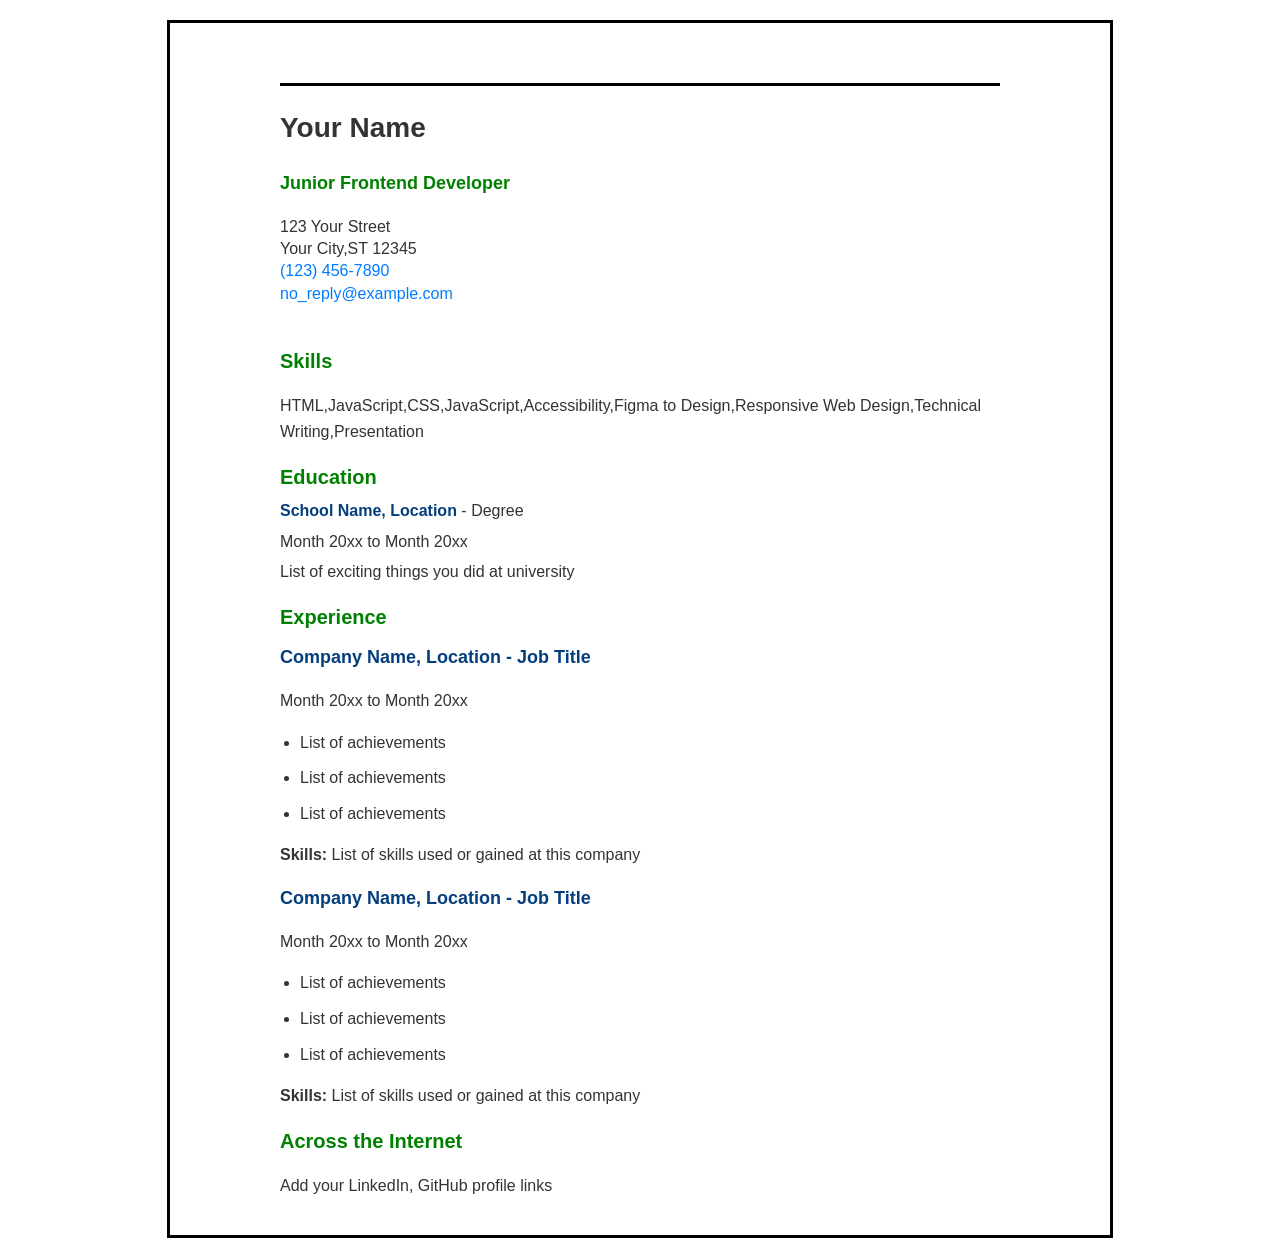
==== cv.html @ 57032c73 "HTML / CSS CV FINAL FILE" ====
<html lang="en">
    <link rel="stylesheet" href="styles.css">
<head>
    <meta charset="UTF-8">
    <meta name="viewport" content="width=device-width, initial-scale=1.0">
    <meta name="description" content="Junior Frontend Developer CV showcasing skills, education, and experience.">
    <meta name="keywords" content="Frontend Developer, HTML, CSS, JavaScript, Accessibility, CV">
    <meta name="author" content="Your Name">

    <meta property="og:title" content="Junior Frontend Developer CV">
    <meta property="og:description" content="Explore my CV for skills, education, and experience in frontend development.">
    <meta property="og:type" content="website">
    <meta property="og:url" content="https://yourcvpage.com">
    <meta property="og:image" content="https://yourcvpage.com/preview.png">

    <title>Junior Frontend Developer CV</title>
    <link rel="icon" href="favicon.ico" type="image/x-icon">
</head>
<body>
    <div class="page-container">
    <header>
        <h1>Your Name</h1>
        <p><strong>Junior Frontend Developer</strong></p>
        <address>
            123 Your Street<br>
            Your City,ST 12345<br>
            <a href="tel:+1234567890">(123) 456-7890</a><br>
            <a href="mailto:no_reply@example.com">no_reply@example.com</a>
        </address>
    </header>

    <main>
        <section id="skills">
            <h2>Skills</h2>
           <p>
            HTML,JavaScript,CSS,JavaScript,Accessibility,Figma to Design,Responsive Web Design,Technical Writing,Presentation
           </p>
        </section>

        <section id="education">
            <h2>Education</h2>
            <p><strong>School Name, Location</strong> - Degree</p>
            <p>Month 20xx to Month 20xx</p>
            <p>List of exciting things you did at university</p>
        </section>

        <section id="experience">
            <h2>Experience</h2>

            <article>
                <h3>Company Name, Location - Job Title</h3>
                <p>Month 20xx to Month 20xx</p>
                <ul>
                    <li>List of achievements</li>
                    <li>List of achievements</li>
                    <li>List of achievements</li>
                </ul>
                <p><strong>Skills:</strong> List of skills used or gained at this company</p>
            </article>

            <article>
                <h3>Company Name, Location - Job Title</h3>
                <p>Month 20xx to Month 20xx</p>
                <ul>
                    <li>List of achievements</li>
                    <li>List of achievements</li>
                    <li>List of achievements</li>
                </ul>
                <p><strong>Skills:</strong> List of skills used or gained at this company</p>
            </article>
        </section>

        <section id="internet">
            <h2>Across the Internet</h2>
            <p>Add your LinkedIn, GitHub profile links</p>
        </section>
    </main>
</div>
</body>
</html>
---- styles.css ----
body {
    font-family: Arial, sans-serif;
    margin: 0;
    padding: 0;
    background-color: #ffffff;
    color: #333;
    line-height: 1.6;
}

.page-container {
    margin: 20px auto; 
    padding: 20px; 
    width: 90%; 
    max-width: 900px; 
    border: 3px solid #000; 
    border-radius: 0px; 
    background-color: #fff; 
}
/* Header Section */
header {
    text-align: left;
    margin: 40px 0;
    padding-top: 20px; 
    width: 80%; 
    margin-left: auto;
    margin-right: auto;
    border-top: 3px solid #000; 
    
}

header h1 {
    margin: 0;
    margin-left: 0px;
    font-size: 28px;
    font-weight: bold;
}

header p {
    font-size: 18px;
    color: #008000; 
}

address {
    font-style: normal;
    line-height: 1.4;
}

/* Section Titles */
h2 {
    font-size: 20px;
    margin-bottom: 0px;
    color: #008000;
    padding-bottom: 0px;
}

/* Content Sections */
section {
    margin: 0px auto;
    padding: 0px 0px;
    width: 80%;
    max-width: 800px;
}

section ul {
    list-style: disc;
    padding: 0;
    padding-left: 20px;
}

section ul li {
    margin: 10px 0;
}

/* Skills Section */
#skills {
    margin-bottom: 0px;
}

/* Education Section */
#education p {
    margin: 5px 0;
}

#education strong {
    color: #043e7d; 
}

/* Experience Section */
#experience h3 {
    font-size: 18px;
    margin: 10px 0;
    color: #043e7d; 
}



/* Links */
a {
    color: #007bff;
    text-decoration: none;
}
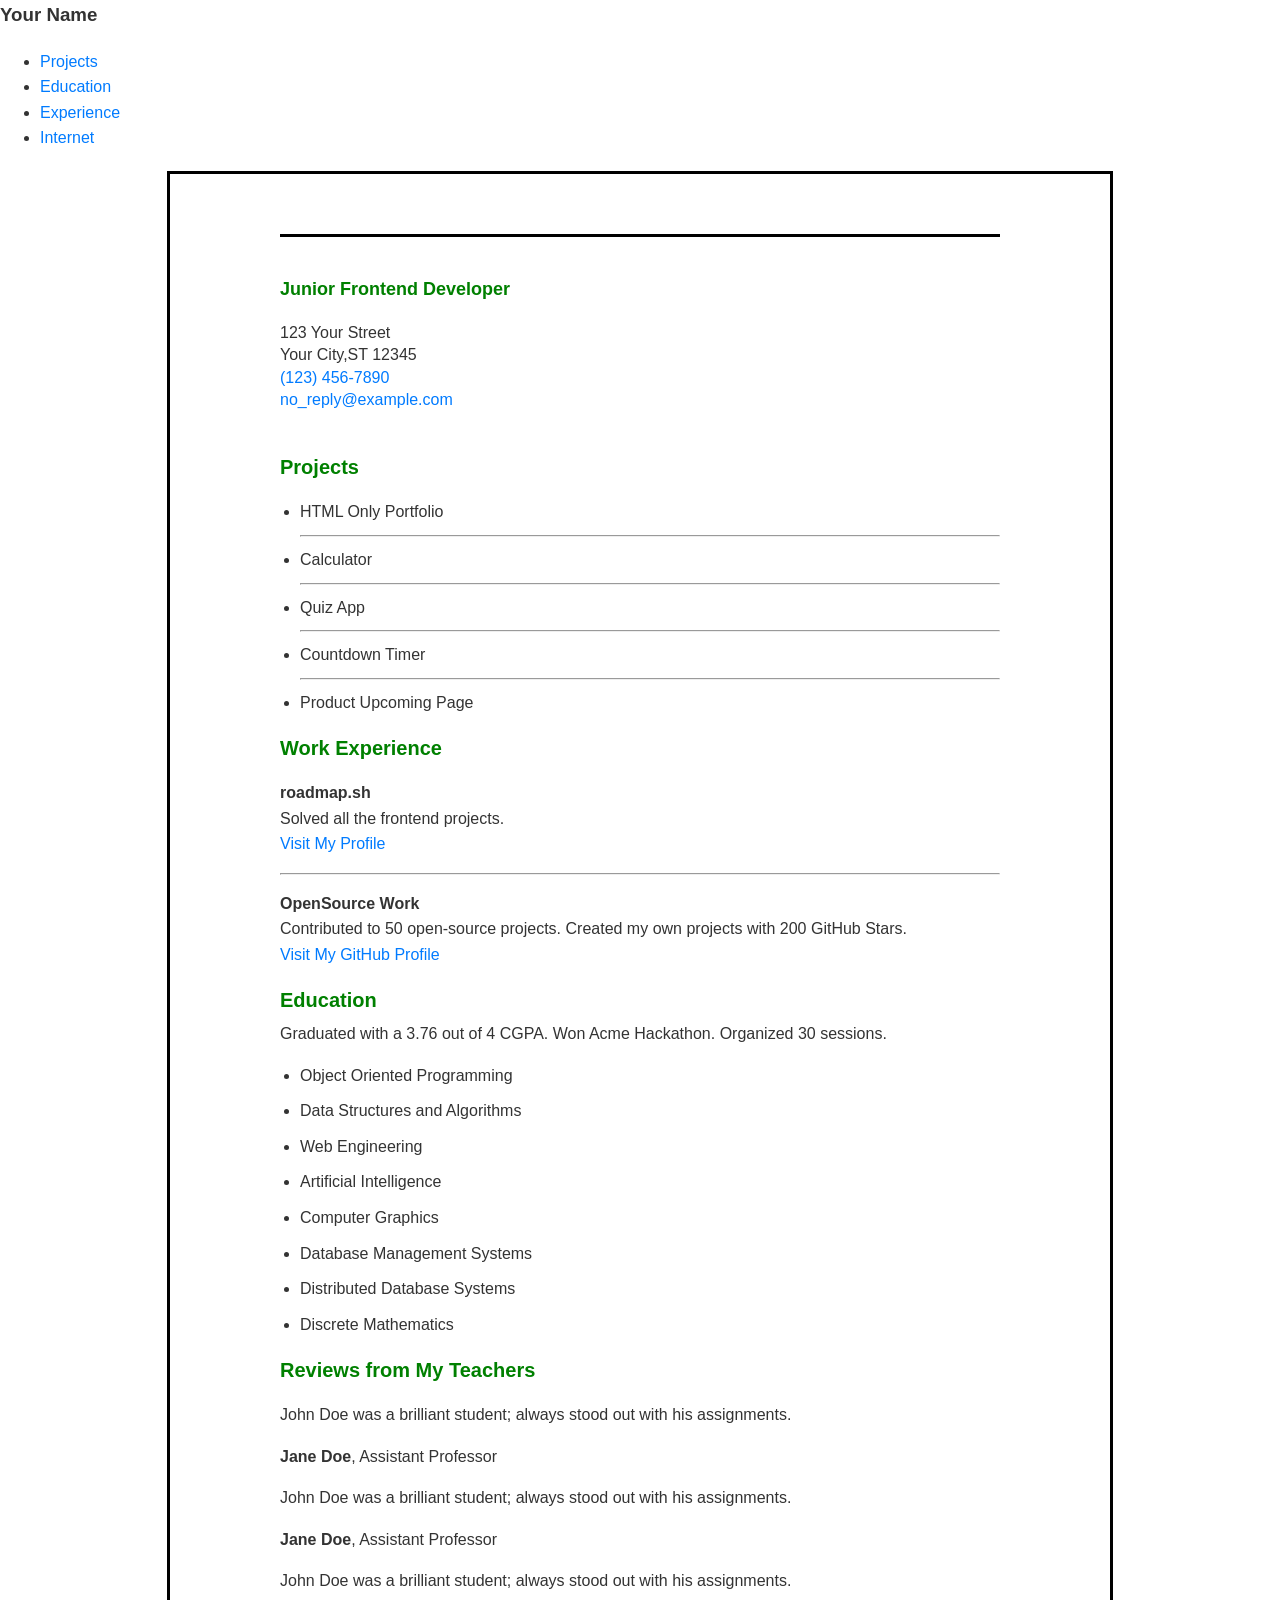
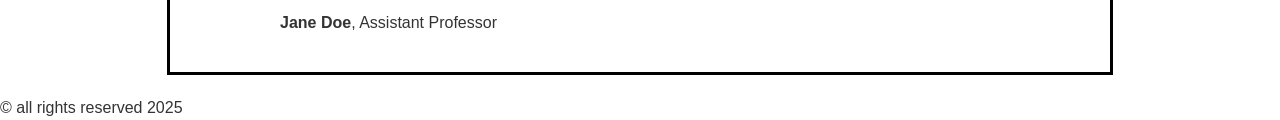
==== commit bb84cc08: "Update cv.html with responsive design features" ====
--- a/cv.html
+++ b/cv.html
@@ -1,6 +1,9 @@
 <html lang="en">
     <link rel="stylesheet" href="styles.css">
 <head>
+    <link rel="preconnect" href="https://fonts.googleapis.com">
+<link rel="preconnect" href="https://fonts.gstatic.com" crossorigin>
+<link href="https://fonts.googleapis.com/css2?family=DM+Serif+Text:ital@0;1&display=swap" rel="stylesheet">
     <meta charset="UTF-8">
     <meta name="viewport" content="width=device-width, initial-scale=1.0">
     <meta name="description" content="Junior Frontend Developer CV showcasing skills, education, and experience.">
@@ -17,9 +20,24 @@
     <link rel="icon" href="favicon.ico" type="image/x-icon">
 </head>
 <body>
+    <!-- <div class="dark-mode-switch">
+        <input type="checkbox" id="dark-mode-toggle">
+        <label for="dark-mode-toggle">🌙</label>
+    </div> -->
+    <nav>
+        <div class="name">
+            <h3>Your Name</h3>
+        </div>
+        <ul>
+            <li><a href="#projects">Projects</a></li>
+            <li><a href="#education">Education</a></li>
+            <li><a href="#experience">Experience</a></li>
+            <li><a href="#internet">Internet</a></li>
+        </ul>
+    </nav>
+
     <div class="page-container">
     <header>
-        <h1>Your Name</h1>
         <p><strong>Junior Frontend Developer</strong></p>
         <address>
             123 Your Street<br>
@@ -28,53 +46,71 @@
             <a href="mailto:no_reply@example.com">no_reply@example.com</a>
         </address>
     </header>
+<main>
+    <div class="container">
+       
+        <div class="grid">
+            <section id="projects" class="section">
+                <h2>Projects</h2>
+                <ul>
+                    <li>HTML Only Portfolio</li>
+                    <hr>
+                    <li>Calculator</li>
+                    <hr>
+                    <li>Quiz App</li>
+                    <hr>
+                    <li>Countdown Timer</li>
+                    <hr>
+                    <li>Product Upcoming Page</li>
+                </ul>
+            </section>
+            <section id="experience" class="section">
+                <h2>Work Experience</h2>
+                <p><strong>roadmap.sh</strong><br> Solved all the frontend projects.<br> 
+                    <a href="#">Visit My Profile</a></p>
+                   <hr>
+                <p><strong>OpenSource Work</strong><br> Contributed to 50 open-source projects. Created my own projects with 200 GitHub Stars.<br>
+                     <a href="#">Visit My GitHub Profile</a></p>
+                    
+            </section>
 
-    <main>
-        <section id="skills">
-            <h2>Skills</h2>
-           <p>
-            HTML,JavaScript,CSS,JavaScript,Accessibility,Figma to Design,Responsive Web Design,Technical Writing,Presentation
-           </p>
+            <section id="education" class="section">
+                <h2>Education</h2>
+                <p>Graduated with a 3.76 out of 4 CGPA. Won Acme Hackathon. Organized 30 sessions.</p>
+                <ul>
+                    <li>Object Oriented Programming</li>
+                    <li>Data Structures and Algorithms</li>
+                    <li>Web Engineering</li>
+                    <li>Artificial Intelligence</li>
+                    <li>Computer Graphics</li>
+                    <li>Database Management Systems</li>
+                    <li>Distributed Database Systems</li>
+                    <li>Discrete Mathematics</li>
+                </ul>
+            </section>
+        </div>
+    </main>
+        <section id="reviews" class="section">
+            <h2>Reviews from My Teachers</h2>
+            <div class="reviews">
+            <div class="review">
+                <p>John Doe was a brilliant student; always stood out with his assignments.</p>
+                <p><strong>Jane Doe</strong>, Assistant Professor</p>
+            </div>
+            <div class="review">
+                <p>John Doe was a brilliant student; always stood out with his assignments.</p>
+                <p><strong>Jane Doe</strong>, Assistant Professor</p>
+            </div>
+            <div class="review">
+                <p>John Doe was a brilliant student; always stood out with his assignments.</p>
+                <p><strong>Jane Doe</strong>, Assistant Professor</p>
+            </div>
         </section>
-
-        <section id="education">
-            <h2>Education</h2>
-            <p><strong>School Name, Location</strong> - Degree</p>
-            <p>Month 20xx to Month 20xx</p>
-            <p>List of exciting things you did at university</p>
-        </section>
-
-        <section id="experience">
-            <h2>Experience</h2>
-
-            <article>
-                <h3>Company Name, Location - Job Title</h3>
-                <p>Month 20xx to Month 20xx</p>
-                <ul>
-                    <li>List of achievements</li>
-                    <li>List of achievements</li>
-                    <li>List of achievements</li>
-                </ul>
-                <p><strong>Skills:</strong> List of skills used or gained at this company</p>
-            </article>
-
-            <article>
-                <h3>Company Name, Location - Job Title</h3>
-                <p>Month 20xx to Month 20xx</p>
-                <ul>
-                    <li>List of achievements</li>
-                    <li>List of achievements</li>
-                    <li>List of achievements</li>
-                </ul>
-                <p><strong>Skills:</strong> List of skills used or gained at this company</p>
-            </article>
-        </section>
-
-        <section id="internet">
-            <h2>Across the Internet</h2>
-            <p>Add your LinkedIn, GitHub profile links</p>
-        </section>
-    </main>
-</div>
-</body>
+    </div>
+    </div>
+    <footer>&copy all rights reserved 2025</footer>
+        
+    </div>
+    
+    </body>
 </html>
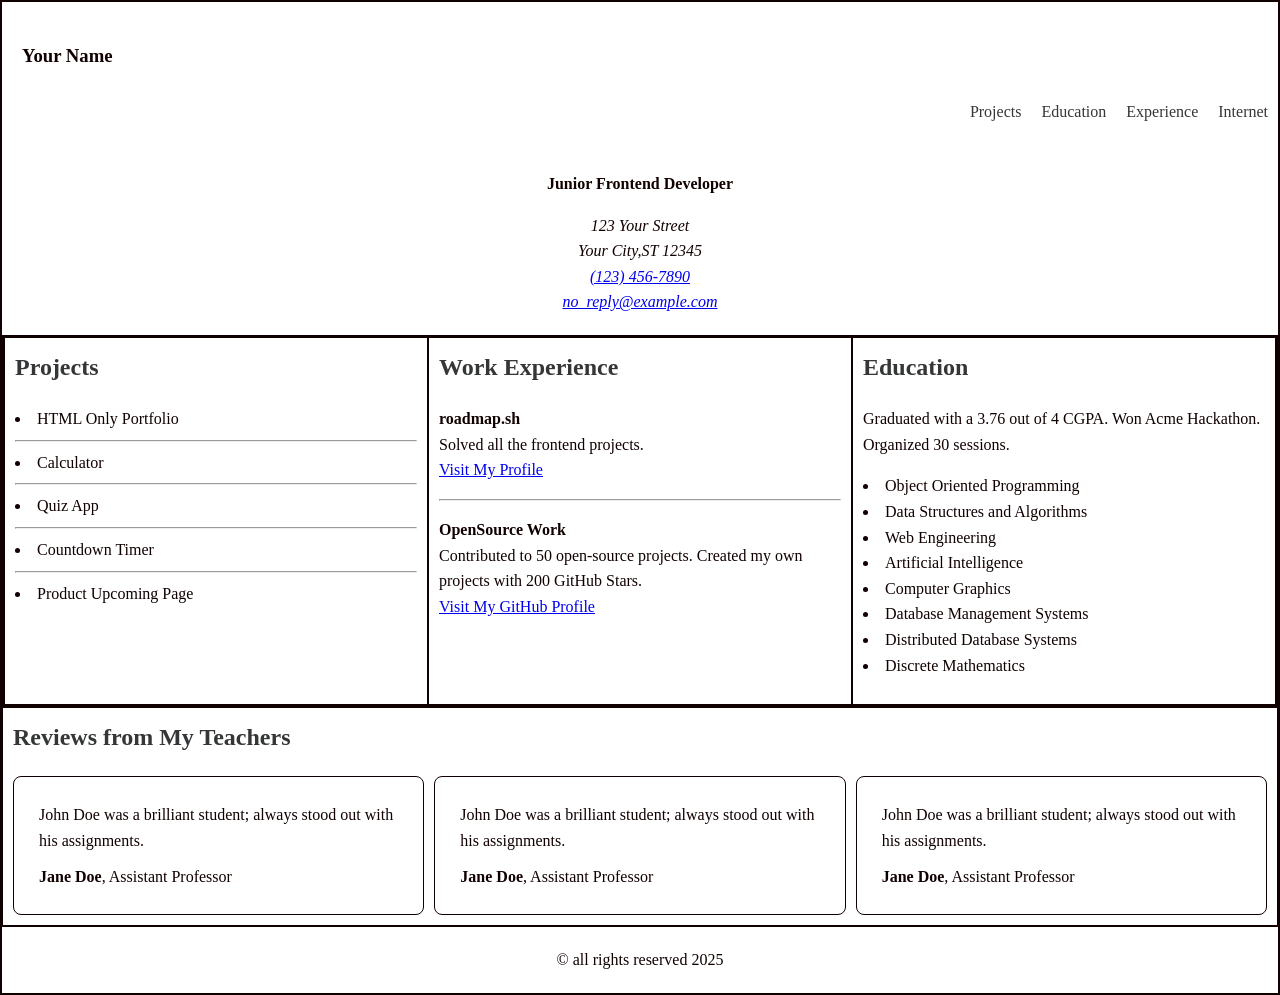
==== commit 8761ddc7: "integration with css file for reponsive design" ====
--- a/cv.html
+++ b/cv.html
@@ -1,5 +1,5 @@
 <html lang="en">
-    <link rel="stylesheet" href="styles.css">
+    <link rel="stylesheet" href="stylesres.css">
 <head>
     <link rel="preconnect" href="https://fonts.googleapis.com">
 <link rel="preconnect" href="https://fonts.gstatic.com" crossorigin>
--- a/stylesres.css
+++ b/stylesres.css
@@ -0,0 +1,166 @@
+:root {
+    --bg-color: #ffffff;
+    --text-color: #110000;
+    --primary-color: #353637;
+    --secondary-color: #4a4a4b;
+    --border-color: #110000;
+}
+
+@media (prefers-color-scheme: dark) {
+    :root {
+        --bg-color: #121212;
+        --text-color: #eaeaea;
+        --primary-color: #a90505;
+        --secondary-color: #8f74cd;
+        --border-color: #cdc6c6;
+    }
+}
+.dm-serif-text-regular {
+    font-family: "DM Serif Text", serif;
+    font-weight: 400;
+    font-style: normal;
+  }
+  
+  .dm-serif-text-regular-italic {
+    font-family: "DM Serif Text", serif;
+    font-weight: 400;
+    font-style: italic;
+  }
+body {
+    font-family:DM Serif Text;
+    font-size: medium;
+    margin: 0;
+    padding: 0;
+    background-color: var(--bg-color);
+    color: var(--text-color);
+    line-height: 1.6;
+    border: 2px solid var(--border-color);
+}
+
+.page-container {
+    max-width: 100%;
+    padding: 0px;
+    font: size 1.5rem; ;
+}
+.container{
+    max-width: 100%;
+    margin:0 auto;
+    
+}
+
+header {
+    text-align: center;
+    padding: 20px 0;
+    background-color: var(--bg-color);
+}
+
+header h1 {
+    margin: 0;
+}
+
+nav {
+    text-align: right;
+    padding: 10px;
+}
+.name{
+    text-align: left;
+    padding:10px;
+}
+nav ul {
+    list-style: none;
+    margin: 0;
+    padding: 0;
+    display: flex;
+    justify-content: flex-end;
+    gap: 20px;
+}
+
+nav ul li {
+    display: inline;
+}
+
+nav ul li a {
+    text-decoration: none;
+    color: var(--primary-color);
+}
+.grid {
+    display: grid;
+    grid-template-columns: repeat(3, 1fr);
+    border: 2px solid var(--border-color);
+}
+section {
+    background-color: var(--bg-color);
+    margin-bottom: 0px;
+    padding: 10px;
+    border: 1px solid #110000;
+}
+
+h2 {
+    color: var(--primary-color);
+    margin-top: 0;
+}
+
+ul {
+    list-style: disc inside;
+    padding: 0;
+}
+
+.reviews {
+    display: flex;
+    justify-content: space-between;
+    gap: 10px;
+}
+
+.review {
+    flex: 1;
+    border: 1px solid #110000;
+    border-radius: 8px;
+    padding: 15px;
+    background-color:var(--bg-color);
+}
+
+.review p {
+    margin: 10 10 10px;
+}
+footer {
+    text-align: center;
+    padding: 20px;
+    background-color: var(--bg-color);
+    border-top: 1px solid var(--border-color);
+}
+
+@media (min-width: 768px) {
+    main {
+        display: grid;
+        grid-template-columns: repeat(1, 3fr);
+        gap: 20px;
+    }
+    .container {
+        flex-direction: row;
+        grid-column: span 1;
+    };
+
+    .reviews {
+        flex-direction: row;
+        grid-column: span 1;
+        grid-row: span 3;
+    }
+    
+}
+
+@media (max-width: 767px) {
+    nav ul{
+        flex-direction: row;
+        text-align: center;
+    }
+    .name{
+        flex-direction: row;
+        text-align: center;
+    }
+    .grid{
+        grid-template-columns: 1fr;
+    }
+    .reviews{
+        flex-direction: column;
+    }
+}
